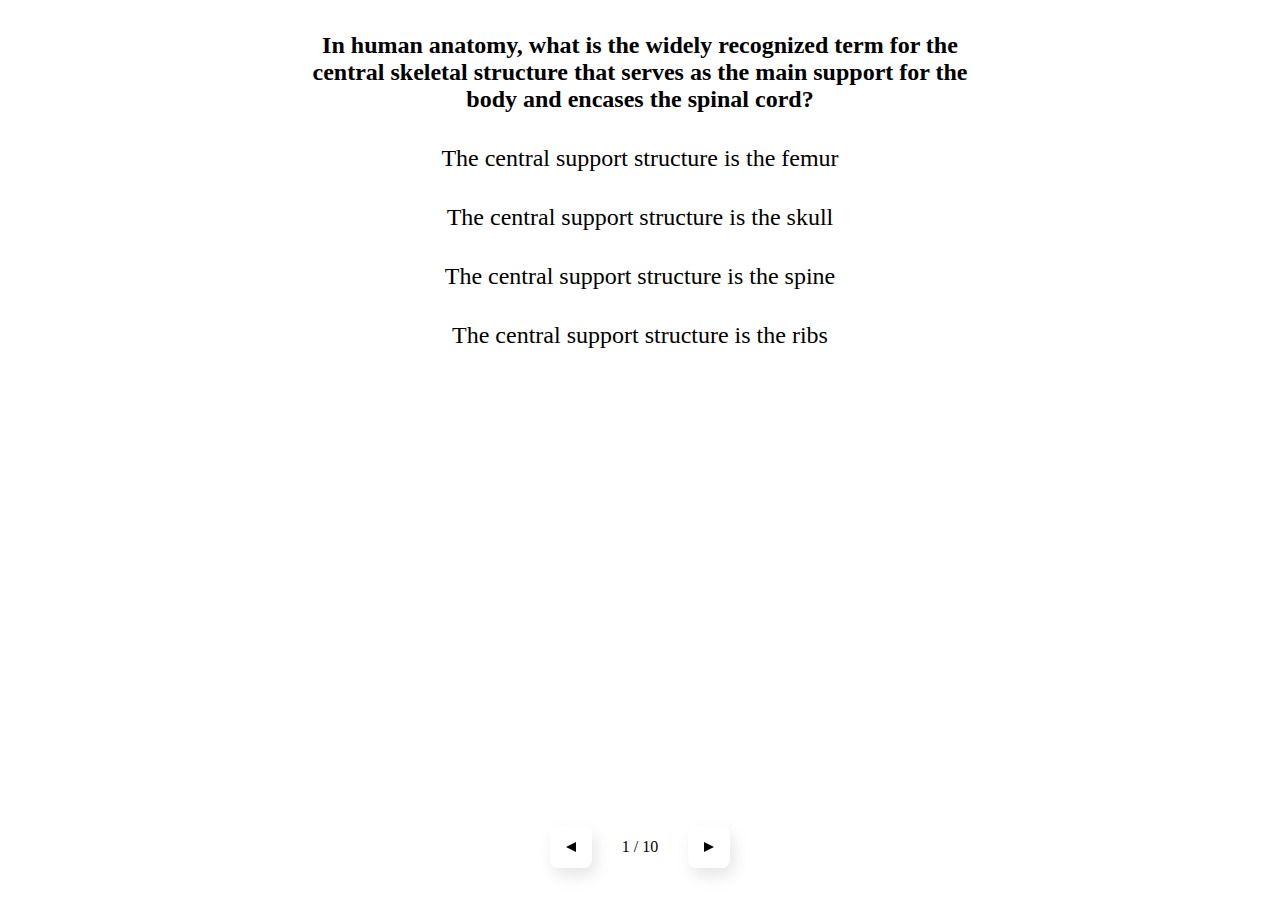
==== index.html @ c237d719 "init commit" ====
<!DOCTYPE html>
<html lang="en">
  <head>
    <meta charset="UTF-8" />
    <meta http-equiv="X-UA-Compatible" content="IE=edge" />
    <meta name="viewport" content="width=device-width, initial-scale=1.0" />
    <title>Quizzine</title>
    <script src="quizzine.js" type="module"></script>
    <link rel="stylesheet" href="style.css" />
    <link rel="stylesheet" href="custom-scrollbar.css" />
  </head>
  <body>
    <div class="container">
      <div class="qna-container custom-scrollbar">
        <div class="qna">
          <div class="question" id="question"></div>
          <div class="options" id="options"></div>
        </div>
      </div>
      <div class="action-container" id="action-container">
        <div class="progress-container">
          <button class="prev" id="prev"><div class="left-arrow"></div></button>
          <div class="question-number" id="question-number"></div>
          <button class="next" id="next"><div class="right-arrow"></div></button>
        </div>
        <button class="submit" id="submit">FINISH</button>
      </div>
    </div>
    <div class="alert-overlay" id="alert-overlay">
      <div class="alert" id="alert"></div>
    </div>
  </body>
</html>
---- style.css ----
:root {
  --default-border-radius: 8px;
  --default-box-shadow: 4px 8px 16px rgba(0, 0, 0, 0.1);
}

* {
  margin: 0;
  padding: 0;
}

html,
body {
  position: fixed;
  width: 100%;
  height: 100%;
  display: flex;
  flex-direction: column;
  align-items: center;
}

.container {
  flex: 1;
  display: flex;
  flex-direction: column;
  max-width: 720px;
  width: 100%;
  padding: 8px;
  box-sizing: border-box;
  position: relative;
  min-height: 0;
}

.prev,
.next {
  display: none;
  padding: 16px;
  border: 0;
  height: 100%;
  box-sizing: border-box;
  cursor: pointer;
  background-color: white;
  border-radius: var(--default-border-radius);
  flex-direction: column;
  align-items: center;
  justify-content: center;
  box-shadow: var(--default-box-shadow);
}

.prev:hover,
.next:hover {
  opacity: 0.5;
}

.prev:active,
.next:active {
  opacity: 1;
}

.qna-container {
  flex: 1;
  box-sizing: border-box;
  display: flex;
  flex-direction: column;
  user-select: none;
  overflow-y: auto;
  position: relative;
}

.qna {
  display: flex;
  flex-direction: column;
}

.question {
  padding: 24px;
  font-size: 24px;
  text-align: center;
  font-weight: 900;
}

.options {
  flex: 1;
  font-size: 24px;
  display: flex;
  flex-direction: column;
  align-items: center;
  gap: 16px;
  padding: 0 24px;
}

.option-radio {
  margin-right: 16px;
  cursor: pointer;
}

.option-label {
  cursor: pointer;
  display: flex;
  align-items: baseline;
  text-align: center;
}

.option-label:hover {
  border: 0;
  border-radius: var(--default-border-radius);
  box-shadow: var(--default-box-shadow);
}

.submit {
  display: none;
  padding: 16px 24px;
  border: 0;
  box-sizing: border-box;
  cursor: pointer;
  background-color: #0075ff;
  color: white;
  box-shadow: var(--default-box-shadow);
  border-radius: var(--default-border-radius);
  letter-spacing: 1px;
}

.submit:hover {
  background: #0075ffdd;
  color: white;
}

.submit:active {
  background: #0075ffaa;
}

.action-container {
  justify-content: center;
  gap: 24px;
  padding: 24px;
  display: flex;
  align-items: center;
}

.current {
  font-weight: 900;
  font-size: 24px;
  box-sizing: border-box;
  opacity: 1;
}

.left-arrow {
  width: 0;
  height: 0;
  border-top: 5px solid transparent;
  border-bottom: 5px solid transparent;
  border-right: 10px solid black;
}

.right-arrow {
  width: 0;
  height: 0;
  border-top: 5px solid transparent;
  border-bottom: 5px solid transparent;
  border-left: 10px solid black;
}

.option-label input[type="radio"] + span {
  padding: 8px 16px;
}

.option-label input[type="radio"]:checked + span {
  padding: 8px 16px;
  background-color: #0075ff;
  color: white;
  border-radius: var(--default-border-radius);
}

.progress-container {
  display: flex;
  align-items: center;
  justify-content: center;
}

.question-number {
  padding: 0 24px;
  min-width: 48px;
  text-align: center;
}

.alert {
  padding: 24px;
  box-shadow: var(--default-box-shadow);
  font-size: 24px;
  position: relative;
  border-radius: var(--default-border-radius);
  z-index: 999;
  background-color: white;
  text-align: center;
}

.alert-overlay {
  display: none;
  width: 100vw;
  height: 100vh;
  background-color: rgba(255, 255, 255, 0.75);
  backdrop-filter: blur(4px);
  z-index: 998;
  position: fixed;
  top: 0;
  right: 0;
  bottom: 0;
  left: 0;
  flex-direction: column;
  align-items: center;
  justify-content: center;
}

.result {
  font-size: 48px;
}

.option-label input[type="radio"] {
  display: none;
}

.checkmark {
  display: inline-block;
  width: 24px;
  height: 24px;
  position: relative;
}

.checkmark::after {
  content: "";
  display: block;
  width: 6px;
  height: 12px;
  border: solid #4caf50;
  border-width: 0 2px 2px 0;
  position: absolute;
  top: 4px;
  left: 8px;
  transform: rotate(45deg);
}
---- custom-scrollbar.css ----
.custom-scrollbar::-webkit-scrollbar {
  width: 12px;
  height: 12px;
}

.custom-scrollbar::-webkit-scrollbar-track {
  background: #f1f1f1;
  border-radius: 10px;
}

.custom-scrollbar::-webkit-scrollbar-thumb {
  background: #c1c1c1;
  border-radius: 10px;
}

.custom-scrollbar::-webkit-scrollbar-thumb:hover {
  background: #818181;
}
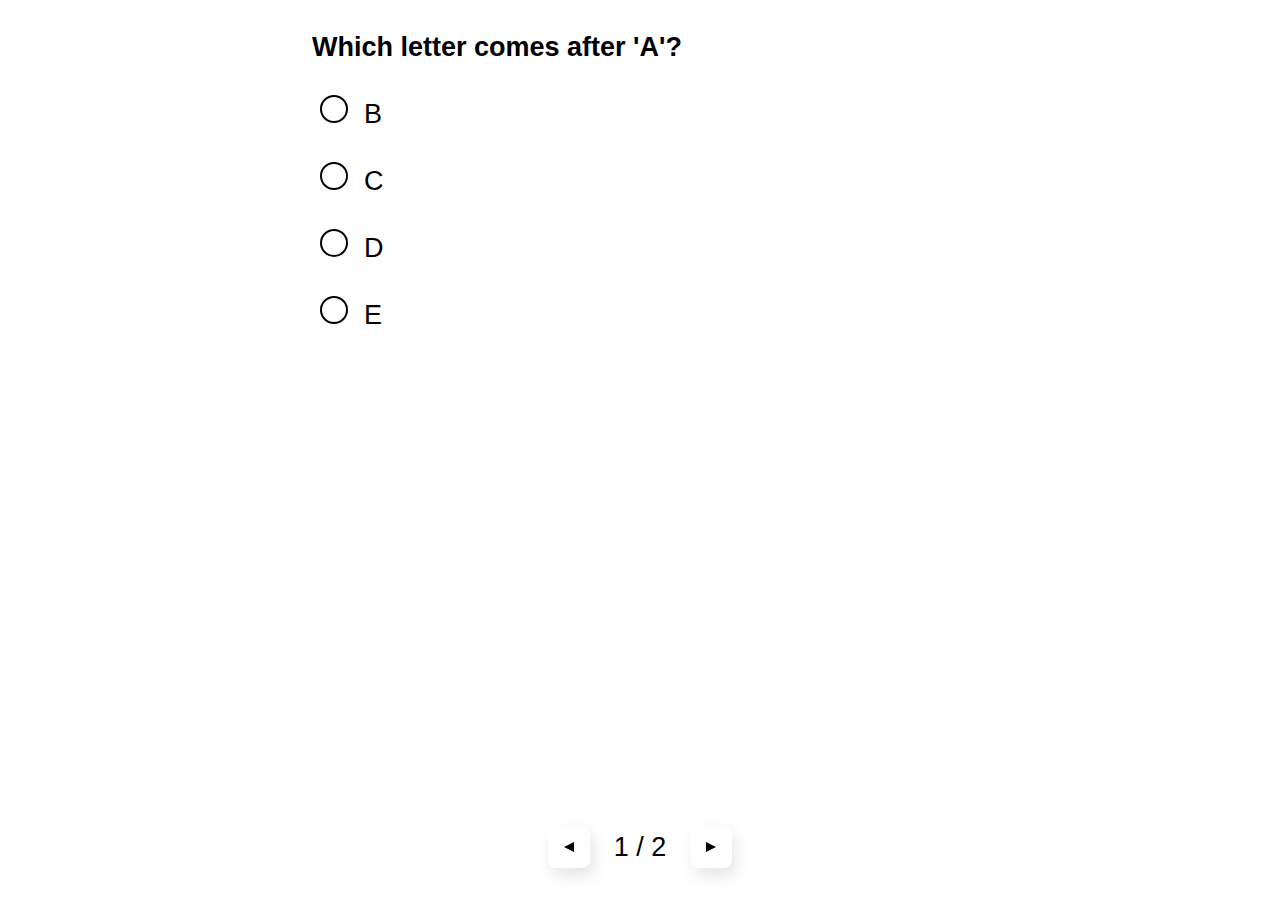
==== commit 563e4a6f: "Added support for checkbox/multiselect options, cleanup, misc. fixes" ====
--- a/index.html
+++ b/index.html
@@ -8,6 +8,8 @@
     <script src="quizzine.js" type="module"></script>
     <link rel="stylesheet" href="style.css" />
     <link rel="stylesheet" href="custom-scrollbar.css" />
+    <link rel="stylesheet" href="custom-checkmark.css" />
+    <link rel="stylesheet" href="custom-radio.css" />
   </head>
   <body>
     <div class="container">
--- a/style.css
+++ b/style.css
@@ -1,6 +1,8 @@
 :root {
   --default-border-radius: 8px;
   --default-box-shadow: 4px 8px 16px rgba(0, 0, 0, 0.1);
+  --default-font-family: segoe ui, sans-serif;
+  --default-font-size: clamp(2vh, 2vw + 1rem, 3vh);
 }
 
 * {
@@ -16,13 +18,14 @@
   display: flex;
   flex-direction: column;
   align-items: center;
+  font-family: var(--default-font-family);
 }
 
 .container {
   flex: 1;
   display: flex;
   flex-direction: column;
-  max-width: 720px;
+  max-width: clamp(720px, 50%, 50%); /* Responsive max-width */
   width: 100%;
   padding: 8px;
   box-sizing: border-box;
@@ -73,22 +76,20 @@
 
 .question {
   padding: 24px;
-  font-size: 24px;
-  text-align: center;
+  font-size: var(--default-font-size);
   font-weight: 900;
 }
 
 .options {
   flex: 1;
-  font-size: 24px;
-  display: flex;
-  flex-direction: column;
-  align-items: center;
+  font-size: var(--default-font-size);
+  display: flex;
+  flex-direction: column;
   gap: 16px;
   padding: 0 24px;
 }
 
-.option-radio {
+.option {
   margin-right: 16px;
   cursor: pointer;
 }
@@ -97,7 +98,7 @@
   cursor: pointer;
   display: flex;
   align-items: baseline;
-  text-align: center;
+  padding: 8px;
 }
 
 .option-label:hover {
@@ -120,12 +121,12 @@
 }
 
 .submit:hover {
-  background: #0075ffdd;
+  background: #0075ffcc;
   color: white;
 }
 
 .submit:active {
-  background: #0075ffaa;
+  background: #0075ff88;
 }
 
 .action-container {
@@ -134,13 +135,6 @@
   padding: 24px;
   display: flex;
   align-items: center;
-}
-
-.current {
-  font-weight: 900;
-  font-size: 24px;
-  box-sizing: border-box;
-  opacity: 1;
 }
 
 .left-arrow {
@@ -159,17 +153,6 @@
   border-left: 10px solid black;
 }
 
-.option-label input[type="radio"] + span {
-  padding: 8px 16px;
-}
-
-.option-label input[type="radio"]:checked + span {
-  padding: 8px 16px;
-  background-color: #0075ff;
-  color: white;
-  border-radius: var(--default-border-radius);
-}
-
 .progress-container {
   display: flex;
   align-items: center;
@@ -180,12 +163,13 @@
   padding: 0 24px;
   min-width: 48px;
   text-align: center;
+  font-size: var(--default-font-size);
 }
 
 .alert {
   padding: 24px;
   box-shadow: var(--default-box-shadow);
-  font-size: 24px;
+  font-size: var(--default-font-size);
   position: relative;
   border-radius: var(--default-border-radius);
   z-index: 999;
@@ -211,29 +195,10 @@
 }
 
 .result {
-  font-size: 48px;
-}
-
-.option-label input[type="radio"] {
-  display: none;
-}
-
-.checkmark {
-  display: inline-block;
-  width: 24px;
-  height: 24px;
-  position: relative;
-}
-
-.checkmark::after {
-  content: "";
-  display: block;
-  width: 6px;
-  height: 12px;
-  border: solid #4caf50;
-  border-width: 0 2px 2px 0;
-  position: absolute;
-  top: 4px;
-  left: 8px;
-  transform: rotate(45deg);
-}
+  font-size: 6vh;
+}
+
+.option-label input[type="radio"],
+.option-label input[type="checkbox"] {
+  display: none;
+}
--- a/custom-checkmark.css
+++ b/custom-checkmark.css
@@ -0,0 +1,51 @@
+.custom-checkmark input[type="checkbox"] {
+  position: relative;
+  opacity: 0;
+  cursor: pointer;
+}
+
+.check-mark {
+  position: relative;
+  top: 0;
+  left: 0;
+  height: 24px;
+  width: 24px;
+  min-height: 24px;
+  min-width: 24px;
+  background-color: #fff;
+  border-radius: 0px;
+  overflow: hidden;
+  margin-right: 16px;
+  border: 2px solid black;
+}
+
+.custom-checkmark:hover input ~ .check-mark {
+  box-shadow: 2px 4px 8px rgba(0, 0, 0, 0.1) inset;
+  border-color: #0075ff;
+}
+
+.custom-checkmark input:checked ~ .check-mark {
+  background-color: #0075ff;
+}
+
+.check-mark:after {
+  content: "";
+  position: relative;
+  display: none;
+}
+
+.custom-checkmark input:checked ~ .check-mark:after {
+  display: block;
+}
+
+.custom-checkmark .check-mark::after {
+  content: "";
+  width: 6px;
+  height: 12px;
+  border: solid #fff;
+  border-width: 0 2px 2px 0;
+  position: absolute;
+  top: 4px;
+  left: 8px;
+  transform: rotate(45deg);
+}
--- a/custom-radio.css
+++ b/custom-radio.css
@@ -0,0 +1,47 @@
+.custom-radio input[type="radio"] {
+  position: relative;
+  opacity: 0;
+  cursor: pointer;
+}
+
+.radio-mark {
+  position: relative;
+  top: 0;
+  left: 0;
+  height: 24px;
+  width: 24px;
+  min-height: 24px;
+  min-width: 24px;
+  background-color: #fff;
+  border-radius: 50%;
+  margin-right: 16px;
+  border: 2px solid black;
+}
+
+.custom-radio:hover input ~ .radio-mark {
+  box-shadow: 2px 4px 8px rgba(0, 0, 0, 0.1) inset;
+  border-color: #0075ff;
+}
+
+.custom-radio input:checked ~ .radio-mark {
+  background-color: #0075ff;
+}
+
+.radio-mark:after {
+  content: "";
+  position: relative;
+  display: none;
+}
+
+.custom-radio input:checked ~ .radio-mark:after {
+  display: block;
+}
+
+.custom-radio .radio-mark::after {
+  top: 6px;
+  left: 6px;
+  width: 12px;
+  height: 12px;
+  border-radius: 50%;
+  background-color: white;
+}
